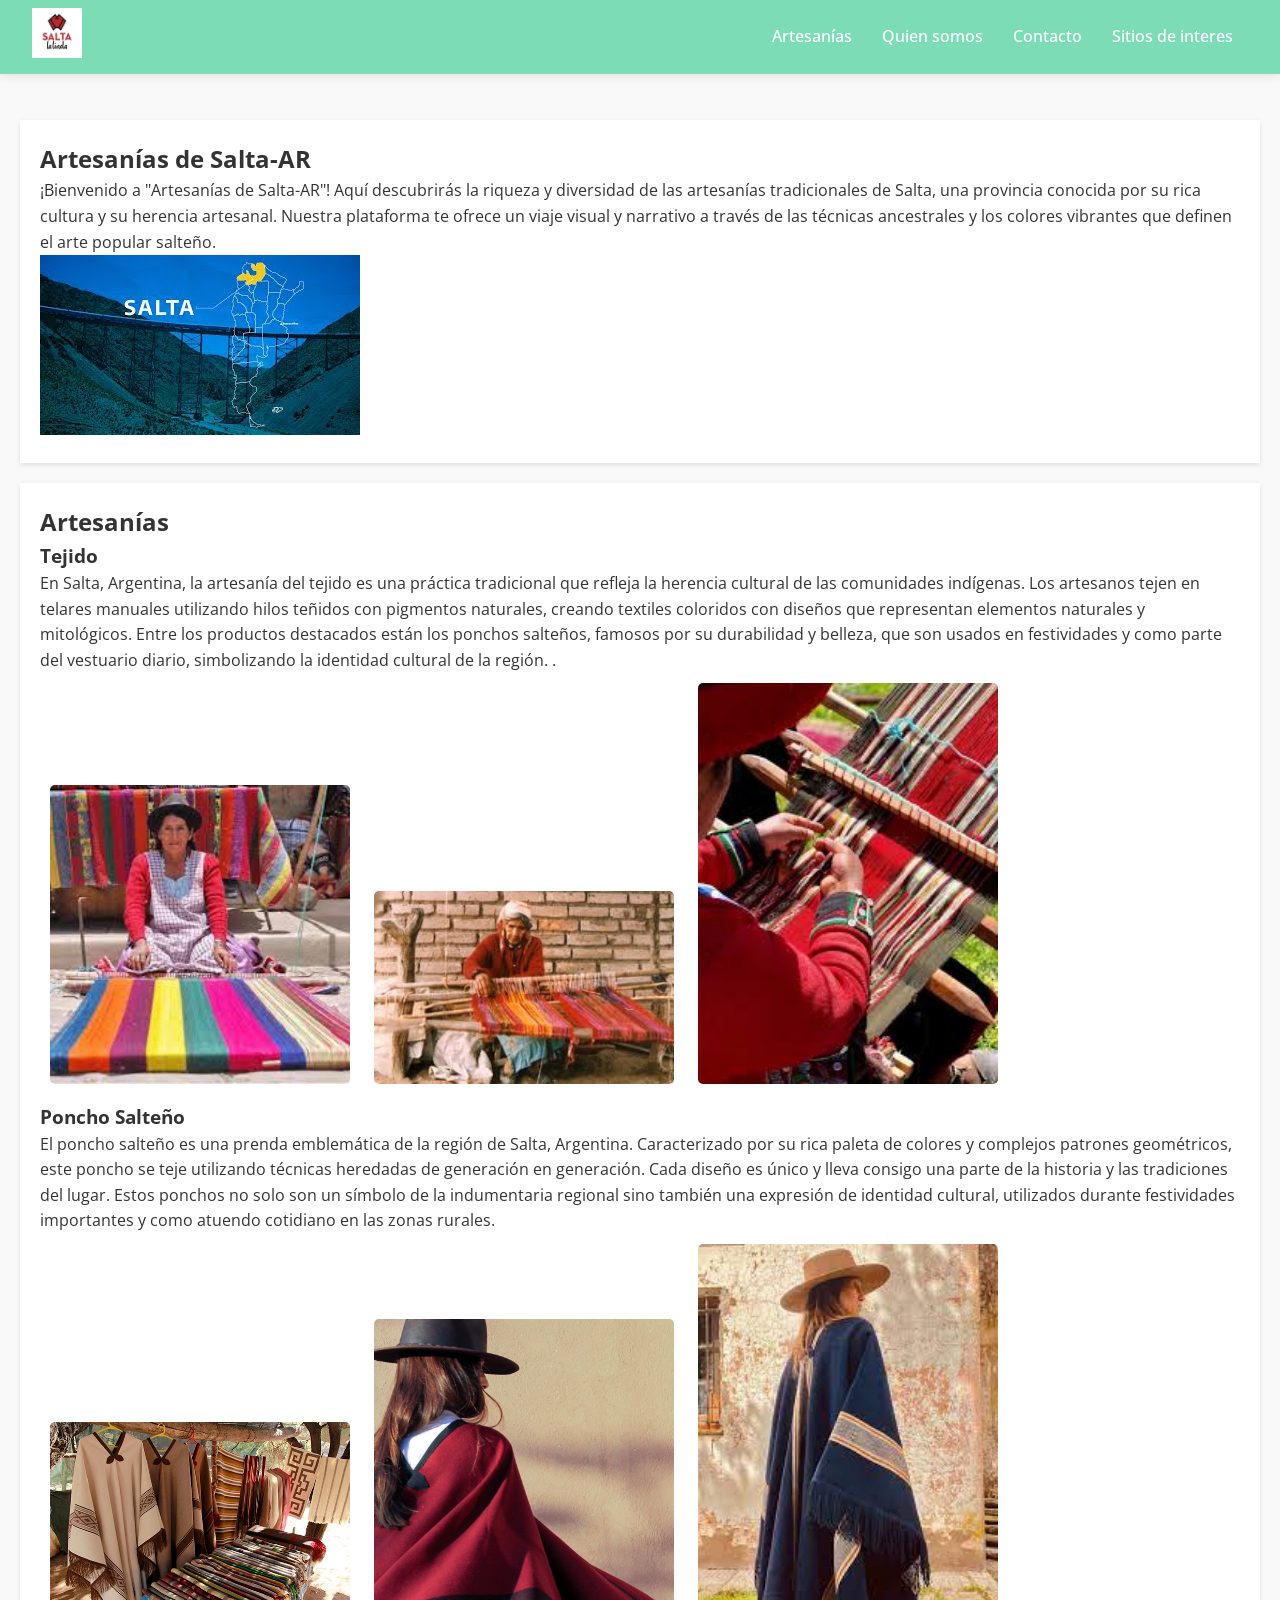
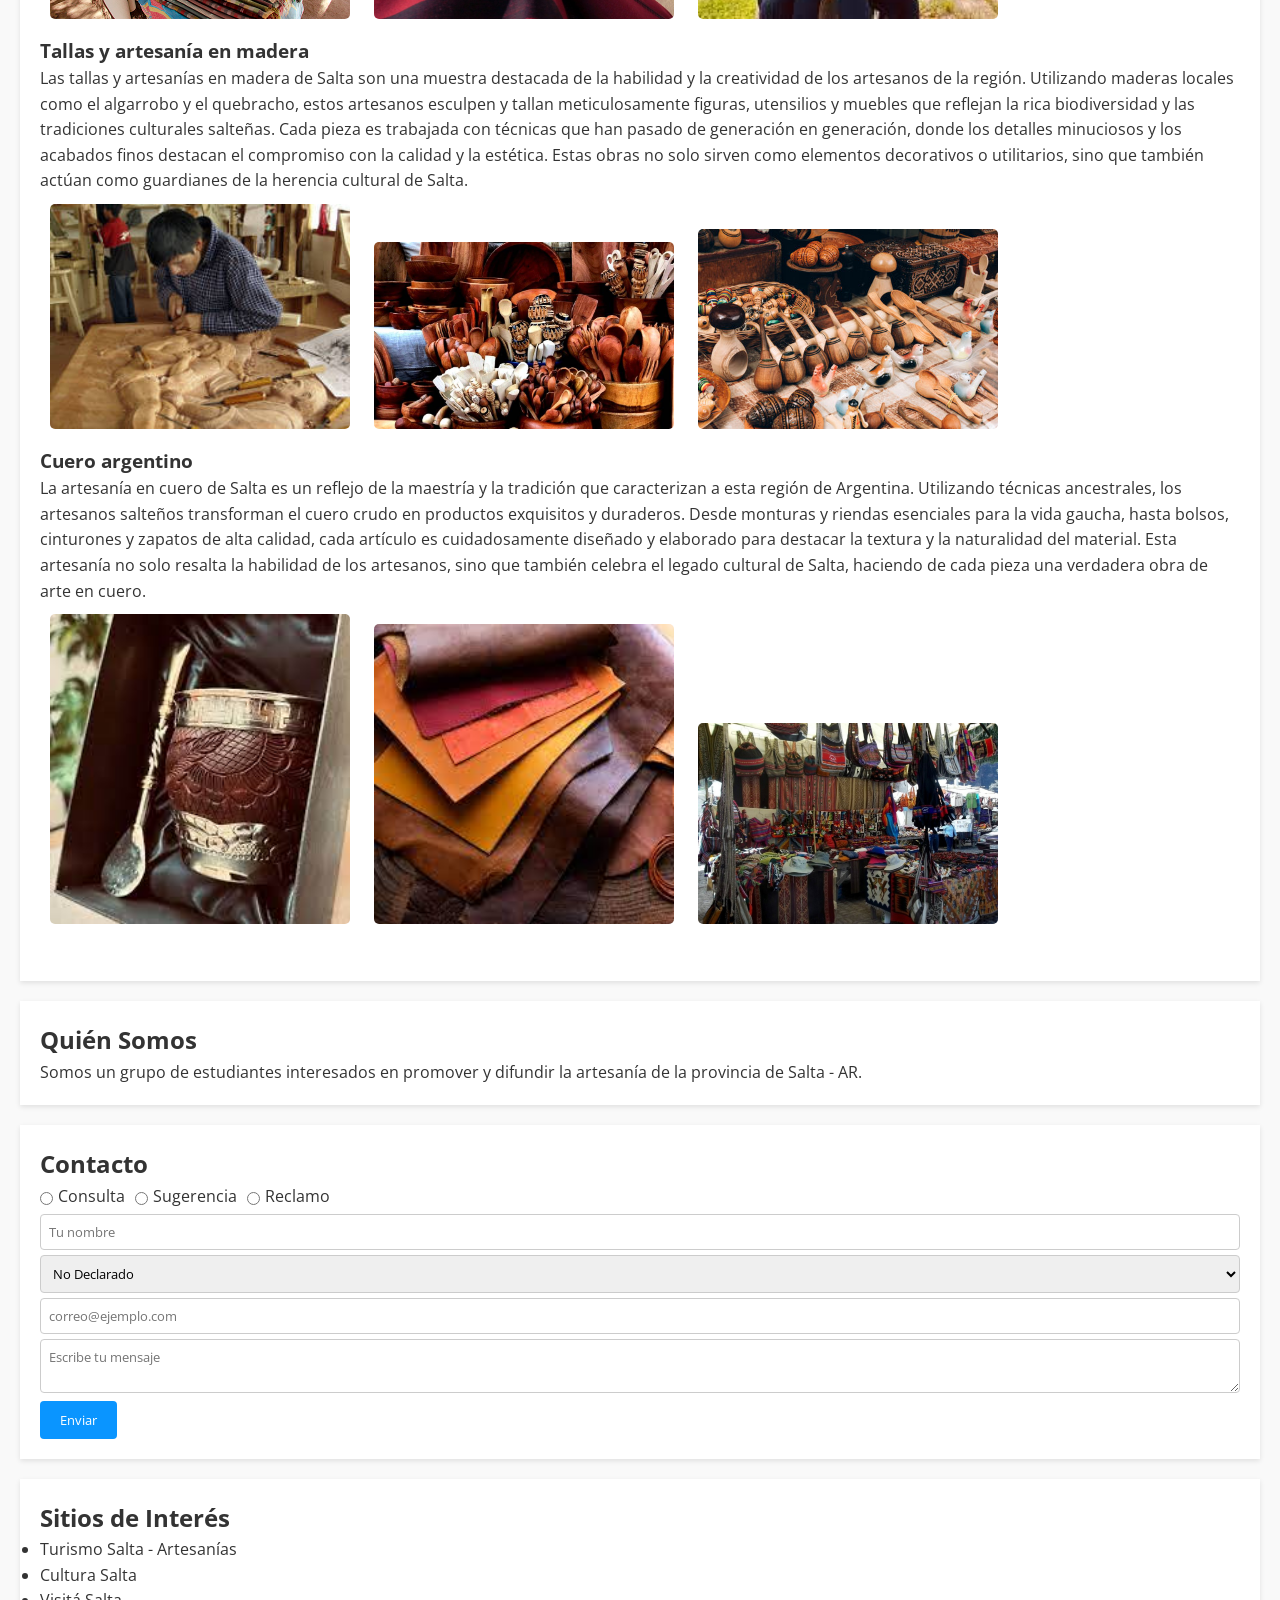
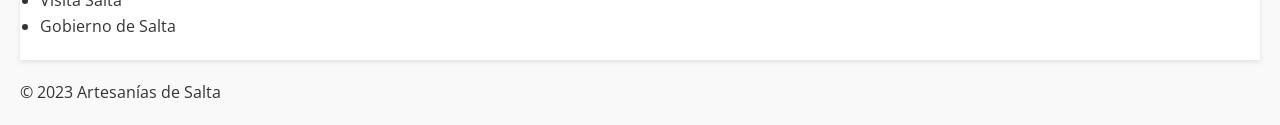
==== index.html @ 786883a0 "Update and rename html.html to index.html" ====
<!DOCTYPE html>
<html lang="es">
<head>
    <meta charset="UTF-8">
    <meta name="viewport" content="width=device-width, initial-scale=1.0">
    <title>Artesanías de Salta-AR</title>
    <link rel="stylesheet" href="Static/css/styles.css">
    <link href="https://fonts.googleapis.com/css2?family=Open+Sans&display=swap" rel="stylesheet">
    <script defer src="Static/js/script_val.js"></script>
</head>
<body>
    <header>
        <div class="logo">
            <img src="Static/img/img_logo.jpg" alt="Nuestro Logo"> <!-- logo en la carpeta img -->
        </div>
        <nav>
            <ul>
                <li><a href="#artesanias">Artesanías</a></li>
                <li><a href="#quien-somos">Quien somos</a></li>
                <li><a href="#contacto">Contacto</a></li>
                <li><a href="#sitios-interes">Sitios de interes</a></li>
            </ul>
        </nav>
    </header>
    
    <main>
        <section id="bienvenida">
            <div class="texto">
                <h1>Artesanías de Salta-AR</h1>
                <p>¡Bienvenido a "Artesanías de Salta-AR"! Aquí descubrirás la riqueza y diversidad de 
                    las artesanías tradicionales de Salta, una provincia conocida por su rica cultura y 
                    su herencia artesanal. Nuestra plataforma te ofrece un viaje visual y narrativo a 
                    través de las técnicas ancestrales y los colores vibrantes que definen el 
                    arte popular salteño. </p>
            </div>
            <img src="Static/img/img_01.jpg" alt="Imagen destacada de Bienvenida">
      </section>
    
        
        <section id="artesanias">
            <h2>Artesanías</h2>
            <div class="artesania">
                <div>
                  <h3>Tejido</h3>
                  <p>En Salta, Argentina, la artesanía del tejido es una práctica tradicional que refleja la herencia cultural de las comunidades indígenas. Los artesanos tejen en telares manuales utilizando hilos teñidos con pigmentos naturales, creando textiles coloridos con diseños que representan elementos naturales y mitológicos. Entre los productos destacados están los ponchos salteños, famosos por su durabilidad y belleza, que son usados en festividades y como parte del vestuario diario, simbolizando la identidad cultural de la región.
                    .</p>
                <div>
                <div class="imagenes-artesanias">
                    <img src="Static/img/img_02.jpg" alt="Tejido">
                    <img src="Static/img/img_03.jpg" alt="Tejido">
                    <img src="Static/img/img_04.jpg" alt="Tejido">
               </div>

        
                 <div>
                    <h3>Poncho Salteño</h3>
                     <p>El poncho salteño es una prenda emblemática de la región de Salta, Argentina. Caracterizado por su rica paleta de colores y complejos patrones geométricos, este poncho se teje utilizando técnicas heredadas de generación en generación. Cada diseño es único y lleva consigo una parte de la historia y las tradiciones del lugar. Estos ponchos no solo son un símbolo de la indumentaria regional sino también una expresión de identidad cultural, utilizados durante festividades importantes y como atuendo cotidiano en las zonas rurales.
                    </p>
                 <div>
                 <div class="imagenes-artesanias">
                    <img src="Static/img/img_05.jpg" alt="Poncho Salteño">
                    <img src="Static/img/img_06.jpg" alt="Poncho Salteño">
                    <img src="Static/img/img_07.jpg" alt="Poncho Salteño">
                 </div>   

                 <div>
                    <h3>Tallas y artesanía en madera</h3>
                    <p>Las tallas y artesanías en madera de Salta son una muestra destacada de la habilidad y la creatividad de los artesanos de la región. Utilizando maderas locales como el algarrobo y el quebracho, estos artesanos esculpen y tallan meticulosamente figuras, utensilios y muebles que reflejan la rica biodiversidad y las tradiciones culturales salteñas. Cada pieza es trabajada con técnicas que han pasado de generación en generación, donde los detalles minuciosos y los acabados finos destacan el compromiso con la calidad y la estética. Estas obras no solo sirven como elementos decorativos o utilitarios, sino que también actúan como guardianes de la herencia cultural de Salta.</p>
                 </div>
                 <div class="imagenes-artesanias">
                    <img src="Static/img/img_08.jpg" alt="Tallas y artesanía en madera">
                    <img src="Static/img/img_09.jpg" alt="Tallas y artesanía en madera">
                    <img src="Static/img/img_10.jpg" alt="Tallas y artesanía en madera">
               
                 </div>

            <div>
                <h3>Cuero argentino</h3>
                <p>La artesanía en cuero de Salta es un reflejo de la maestría y la tradición que caracterizan a esta región de Argentina. Utilizando técnicas ancestrales, los artesanos salteños transforman el cuero crudo en productos exquisitos y duraderos. Desde monturas y riendas esenciales para la vida gaucha, hasta bolsos, cinturones y zapatos de alta calidad, cada artículo es cuidadosamente diseñado y elaborado para destacar la textura y la naturalidad del material. Esta artesanía no solo resalta la habilidad de los artesanos, sino que también celebra el legado cultural de Salta, haciendo de cada pieza una verdadera obra de arte en cuero.</p>
                <div class="imagenes-artesanias">
                    <img src="Static/img/img_11.jpg" alt="Cuero argentino">
                    <img src="Static/img/img_12.jpg" alt="Cuero argentino">
                    <img src="Static/img/img_13.jpg" alt="Cuero argentino">
                
            </div>
        </section>
        
        <section id="quien-somos">
            <h2>Quién Somos</h2>
            <p>Somos un grupo de estudiantes interesados en promover y difundir la artesanía de la provincia de Salta - AR.</p>
        </section>
        
        <section id="contacto">
            <h2>Contacto</h2>
            <form id="formulario-contacto" action="#" method="POST">
                <div class="radio-butn">
                    <etiqueta> 
                        <input type="radio" id="consulta" name="tipo_contacto" value="Consulta"> Consulta
                    </etiqueta>
                    <etiqueta>
                        <input type="radio" id="sugerencia" name="tipo_contacto" value="Sugerencia"> Sugerencia
                    </etiqueta>
                    <etiqueta>
                        <input type="radio" id="reclamo" name="tipo_contacto" value="Reclamo"> Reclamo
                    </etiqueta>
                </div>
                <input type="text" name="nombre" placeholder="Tu nombre" >
                <select name="genero" >
                    <option value="no declara">No Declarado</option>
                    <option value="femenino">Femenino</option>
                    <option value="masculino">Masculino</option>
                </select>
                <input type="email" name="email" placeholder="correo@ejemplo.com" >
                <textarea name="mensaje" placeholder="Escribe tu mensaje" ></textarea>
                <button type="submit">Enviar</button>
            </form>
        </section>

        
        <section id="sitios-interes">
             <h2>Sitios de Interés</h2>
        <ul>
            <li><a href="https://www.saltaturismo.com/info-gral/artesanias.html" target="_blank">Turismo Salta - Artesanías</a></li>
            <li><a href="https://www.culturasalta.gov.ar/index.php" target="_blank">Cultura Salta</a></li>
            <li><a href="https://visitsalta.ar/home" target="_blank">Visitá Salta</a></li>
            <li><a href="https://www.salta.gob.ar/" target="_blank">Gobierno de Salta</a></li>
        </ul>
         </section>
       <footer>
        <p>© 2023 Artesanías de Salta</p>
    </footer>
</body>
</html>
---- Static/css/styles.css ----
/* Reset básico y estilos globales */
* {
    margin: 0;
    padding: 0;
    box-sizing: border-box;
    font-family: 'Open Sans', sans-serif;
}


body, html {
    width: 100%;
    height: 100%;
    font-size: 16px;
    line-height: 1.6;
    color: #333;
    background-color: #f9f9f9;
}


a {
    color: inherit; /* Los enlaces heredan el color del texto del elemento padre */
    text-decoration: none;
}


/* Header */
header {
    background-color: #7bdcb5; /* Color de fondo del header */
    color: white; /* Color de texto del header */
    padding: 0.5rem 2rem;
    box-shadow: 0 2px 10px rgba(0,0,0,0.1);
    position: fixed;
    width: 100%;
    top: 0;
    z-index: 1000;
    display: flex;
    justify-content: space-between;
    align-items: center;
}


.logo img {
    height: 50px;
    width: auto;
}


nav ul {
    list-style: none;
    display: flex;
    margin: 0;
    padding: 0;
}


nav ul li {
    padding: 0 15px;
}


nav ul li a {
    font-weight: 500;
    color: white;
    transition: color 0.3s ease;
}


nav ul li a:hover {
    color: #0571B6;
}


/* Main content and sections */
main {
    margin-top: 80px; /* Enough space for the header */
    padding: 20px;
}


section {
    background: #fff;
    margin: 20px 0;
    padding: 20px;
    box-shadow: 0 2px 5px rgba(0,0,0,0.1);
}


/* Typography */
h1, h2, h3 {
    color: #333;
}


/* Artesanías showcase */
.artesania {
    display: flex;
    flex-wrap: wrap; /* Allows items to wrap in small screens */
    justify-content: space-between;
    align-items: center;
    margin-bottom: 20px;
}


.artesania img {
    width: 100%; /* Makes images responsive */
    max-width: 300px; /* Limits the maximum width */
    height: auto;
    border-radius: 5px;
    margin: 10px; /* Adds spacing around images */
    hover {filter: grayscale(80%);}
}
/* estilos para el form */
form input, form select, form textarea {
    width: 100%;
    padding: 8px;
    margin-top: 5px;
    border: 1px solid #ccc;
    border-radius: 4px;
}
.radio-butn {
    display: flex;
    gap: 10px; 
}

.radio-butn etiqueta {
    display: flex;
    align-items: center;
    gap: 5px; 
}
button {
    padding: 10px 20px;
    background-color: #0A95FF;
    color: white;
    border: none;
    border-radius: 4px;
    cursor: pointer;
    transition: background-color 0.3s ease;
}

button:hover {
    background-color: #0571B6;
}


/* Responsive adjustments */
@media (max-width: 768px) {
    header {
        padding: 0.5rem 1rem; /* Reduce padding */
        align-items: center; /* Ensure alignment is centered */
    }


    .logo img {
        height: 40px; /* Reduce logo size */
    }
/* Header general adjustments for smaller screens */
header {
    padding: 0.5rem 1rem; /* Reduce the padding */
    flex-direction: column; /* Stack the logo and the navigation vertically */
    align-items: center; /* Center align the items */
}


/* Logo adjustments */
.logo img {
    height: auto; /* Adjust the height automatically */
    max-height: 50px; /* Set a maximum height */
    width: auto; /* Adjust the width automatically */
    max-width: 100%; /* Ensure the logo doesn't overflow */
}


/* Navigation adjustments */
nav ul {
    width: 100%; /* Full width to allow better spacing */
    justify-content: center; /* Center the navigation items */
    flex-wrap: wrap; /* Allow items to wrap onto the next line if space is limited */
}


nav ul li {
    padding: 5px 10px; /* Reduce padding around each link for smaller screens */
    flex: 1 1 auto; /* Allow flex items to grow and shrink as needed */
}
}

@media (max-width: 768px) {
    header {
        padding: 10px; /* Add more padding on very small screens */
    }


    .logo img {margin-bottom: 10px;} /* Add some space between the logo and the navigation */
    }
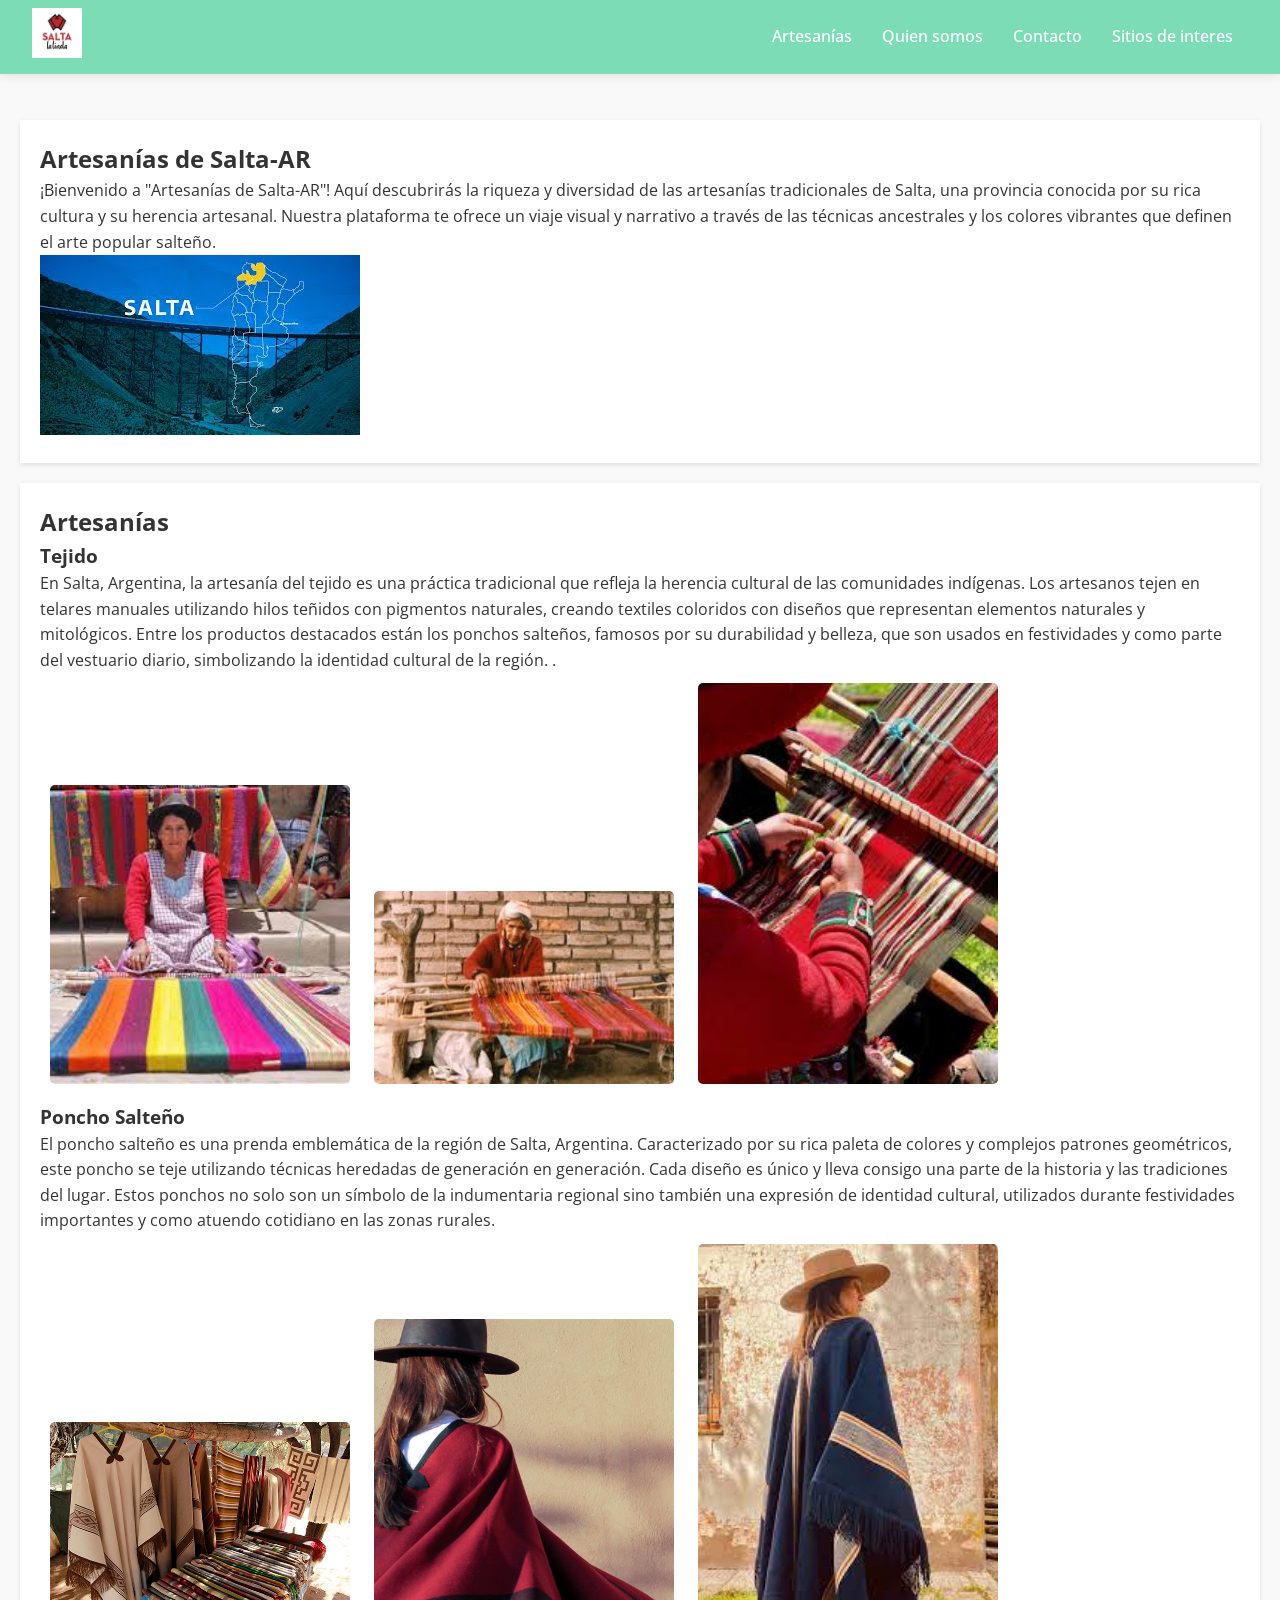
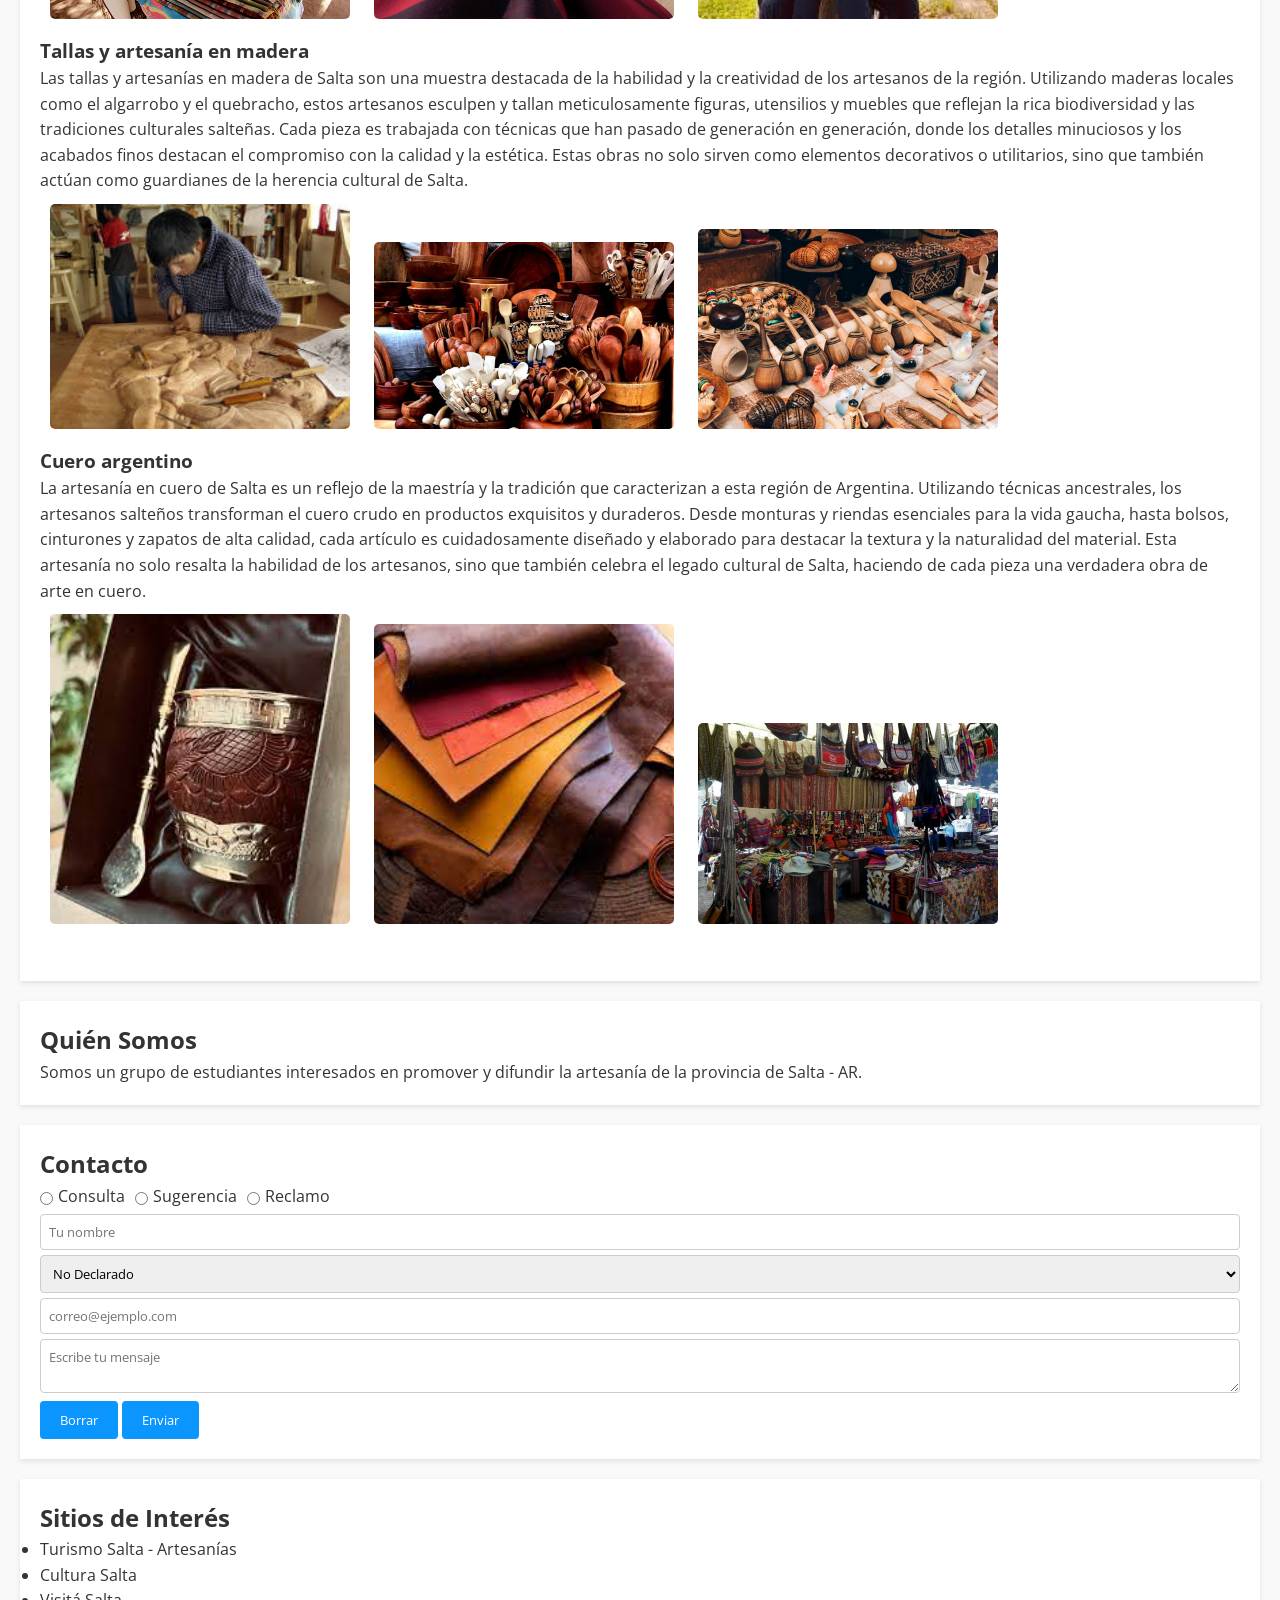
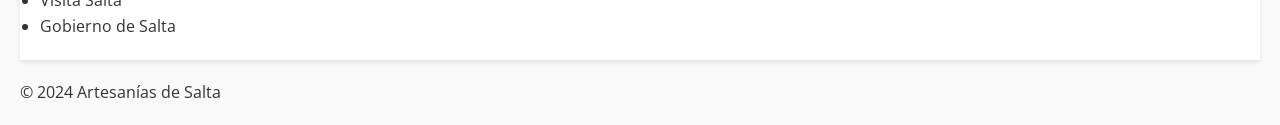
==== commit 149707fe: "Update index.html - nuevo boton en formulario" ====
--- a/index.html
+++ b/index.html
@@ -112,6 +112,7 @@
                 </select>
                 <input type="email" name="email" placeholder="correo@ejemplo.com" >
                 <textarea name="mensaje" placeholder="Escribe tu mensaje" ></textarea>
+                <button type="reset">Borrar</button>
                 <button type="submit">Enviar</button>
             </form>
         </section>
@@ -127,7 +128,7 @@
         </ul>
          </section>
        <footer>
-        <p>© 2023 Artesanías de Salta</p>
+        <p>© 2024 Artesanías de Salta</p>
     </footer>
 </body>
 </html>
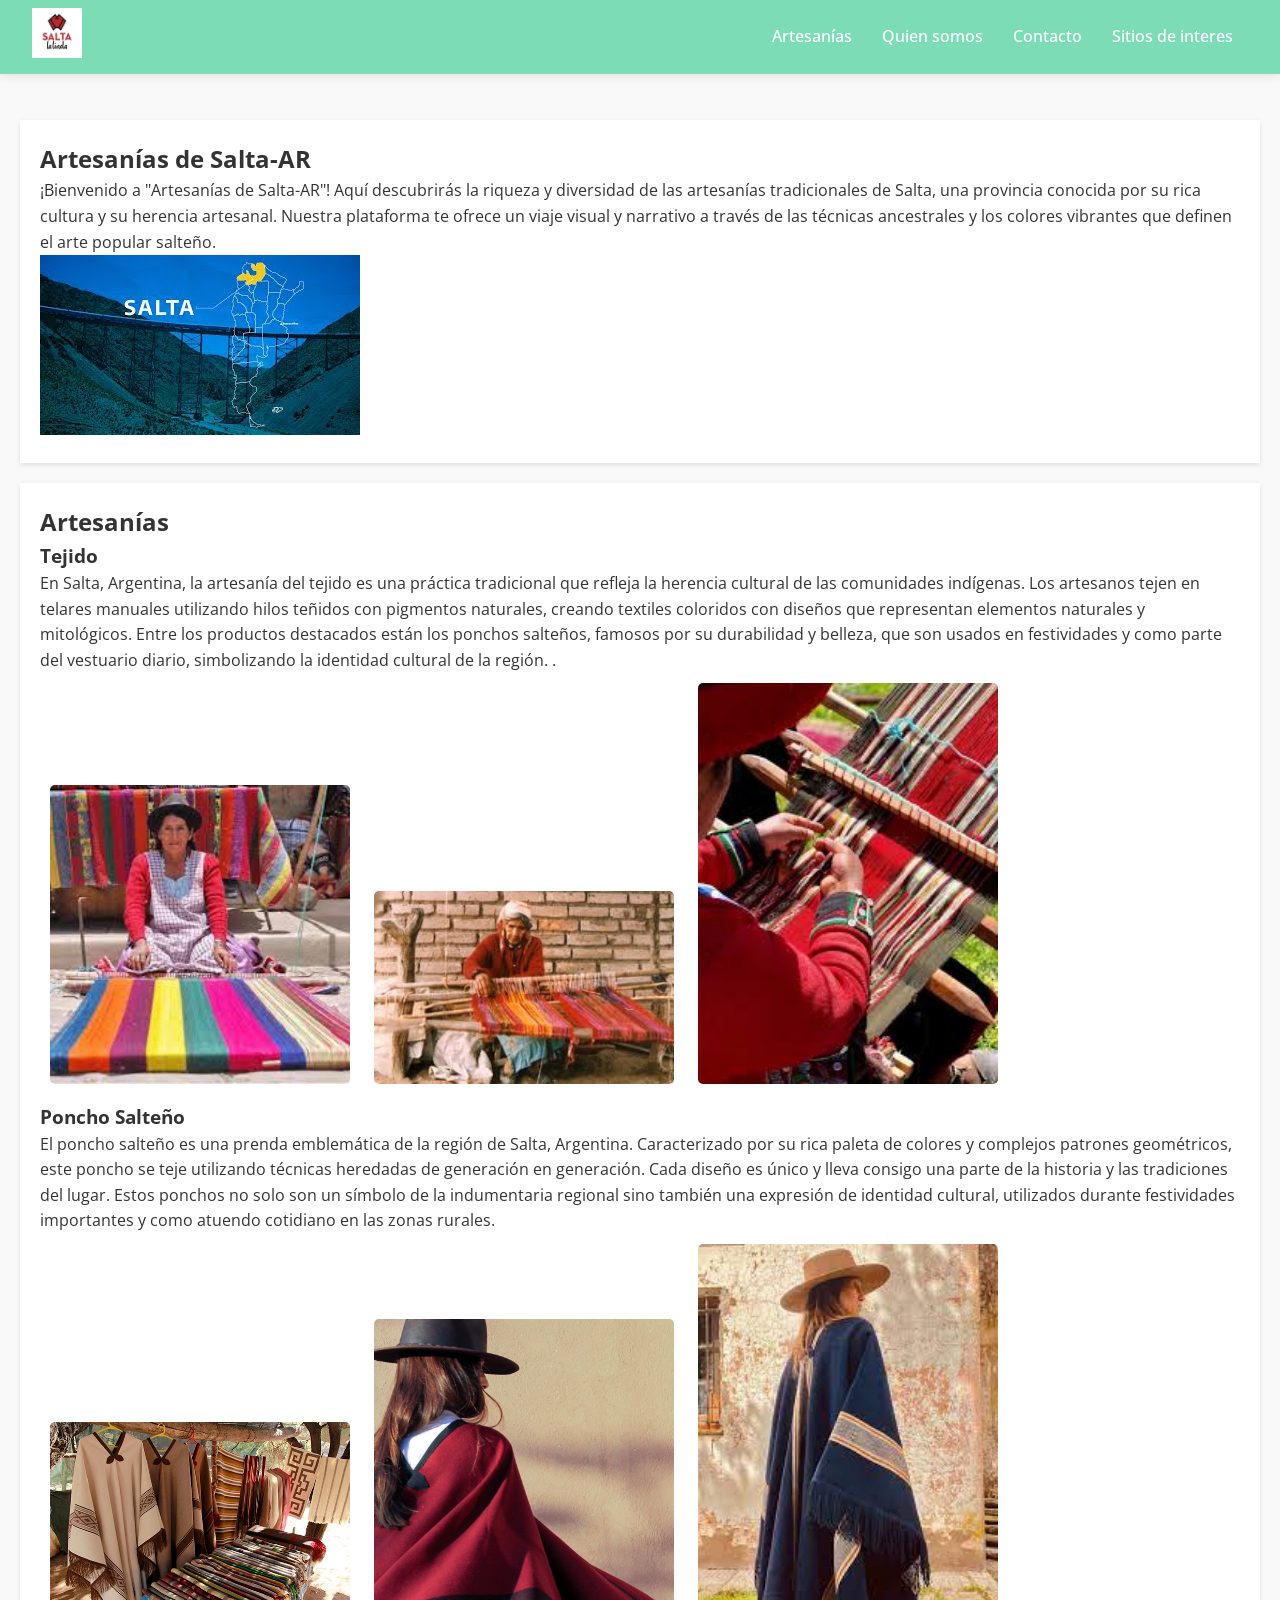
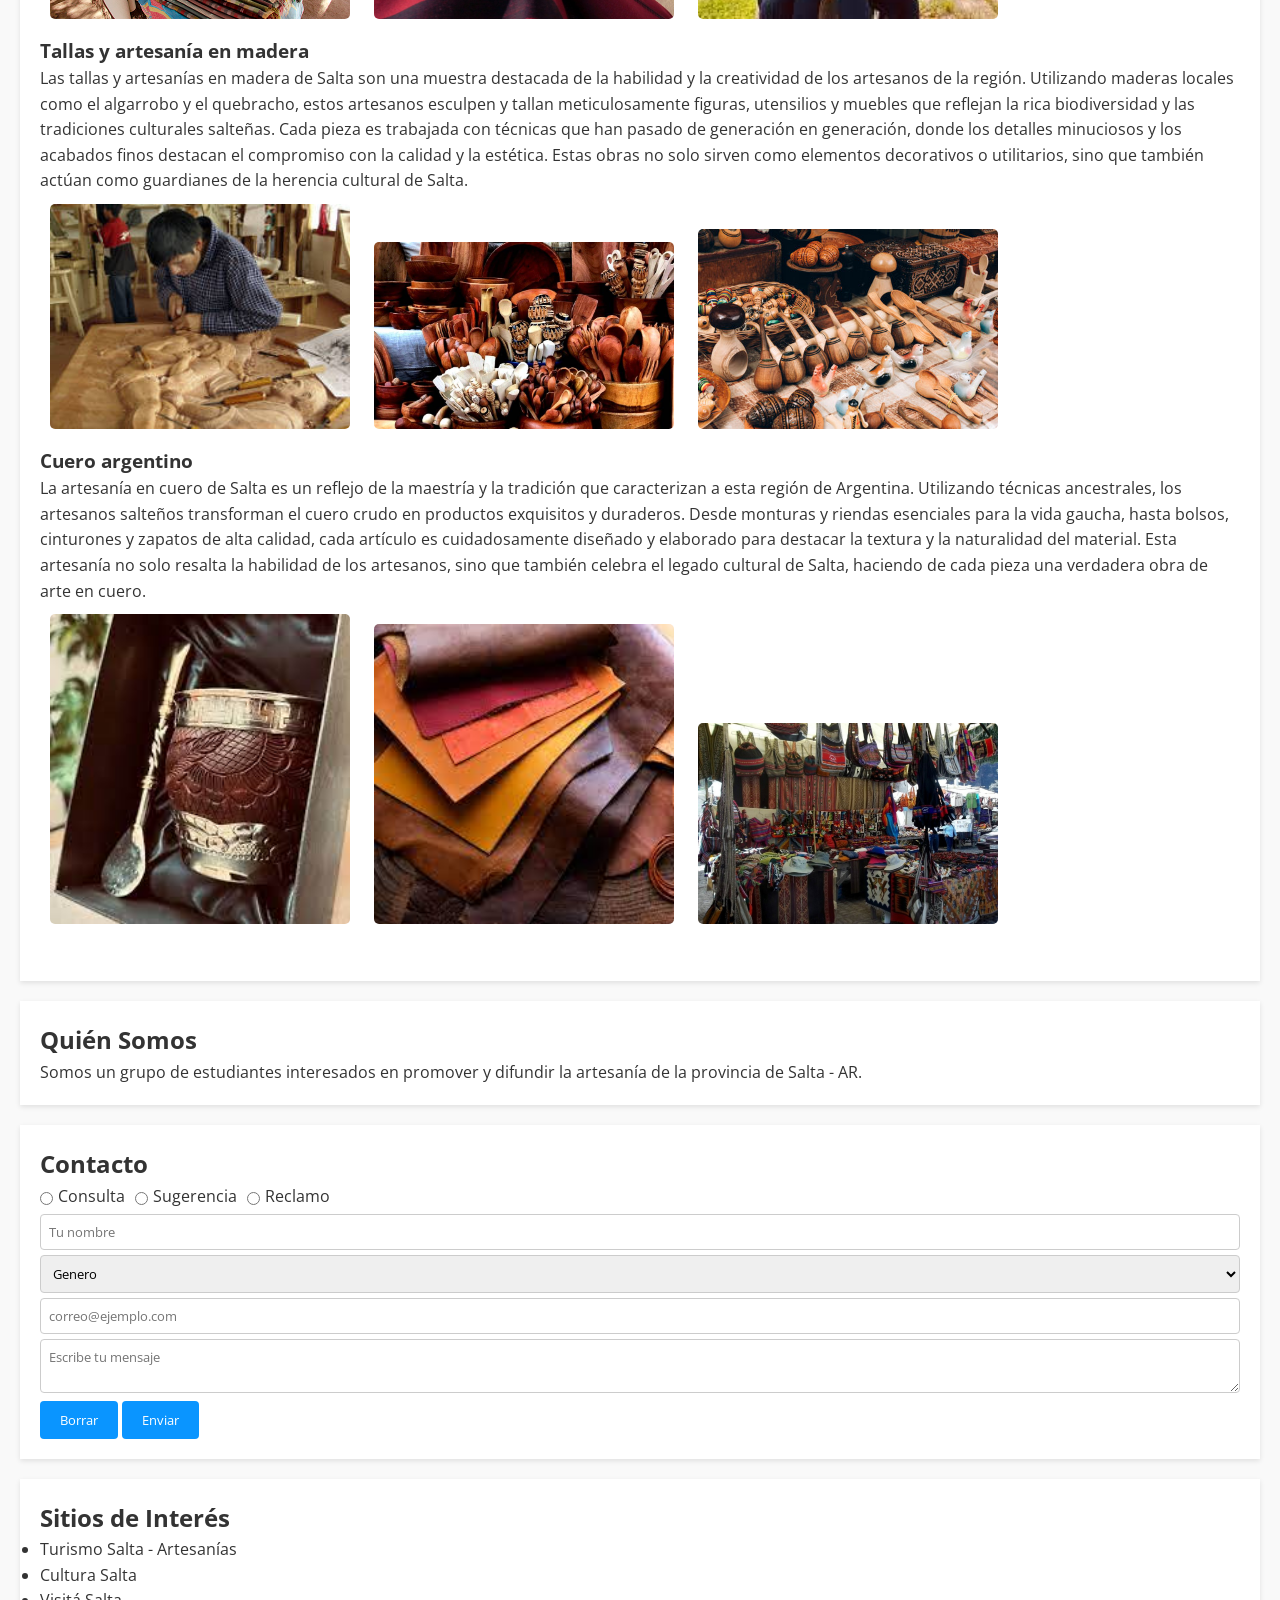
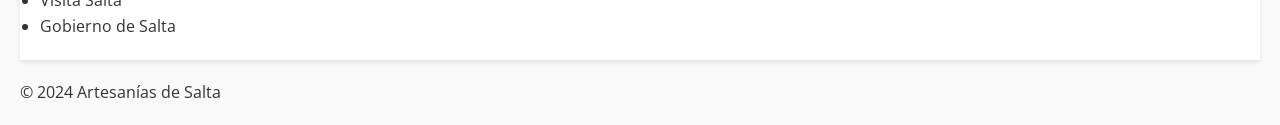
==== commit 4b2f68f2: "Update index.html - actualización de form: genero" ====
--- a/index.html
+++ b/index.html
@@ -106,7 +106,8 @@
                 </div>
                 <input type="text" name="nombre" placeholder="Tu nombre" >
                 <select name="genero" >
-                    <option value="no declara">No Declarado</option>
+                    <option value="" disabled selected>Genero</option>
+                    <option value="no declara">Prefiero no decirlo</option>
                     <option value="femenino">Femenino</option>
                     <option value="masculino">Masculino</option>
                 </select>
